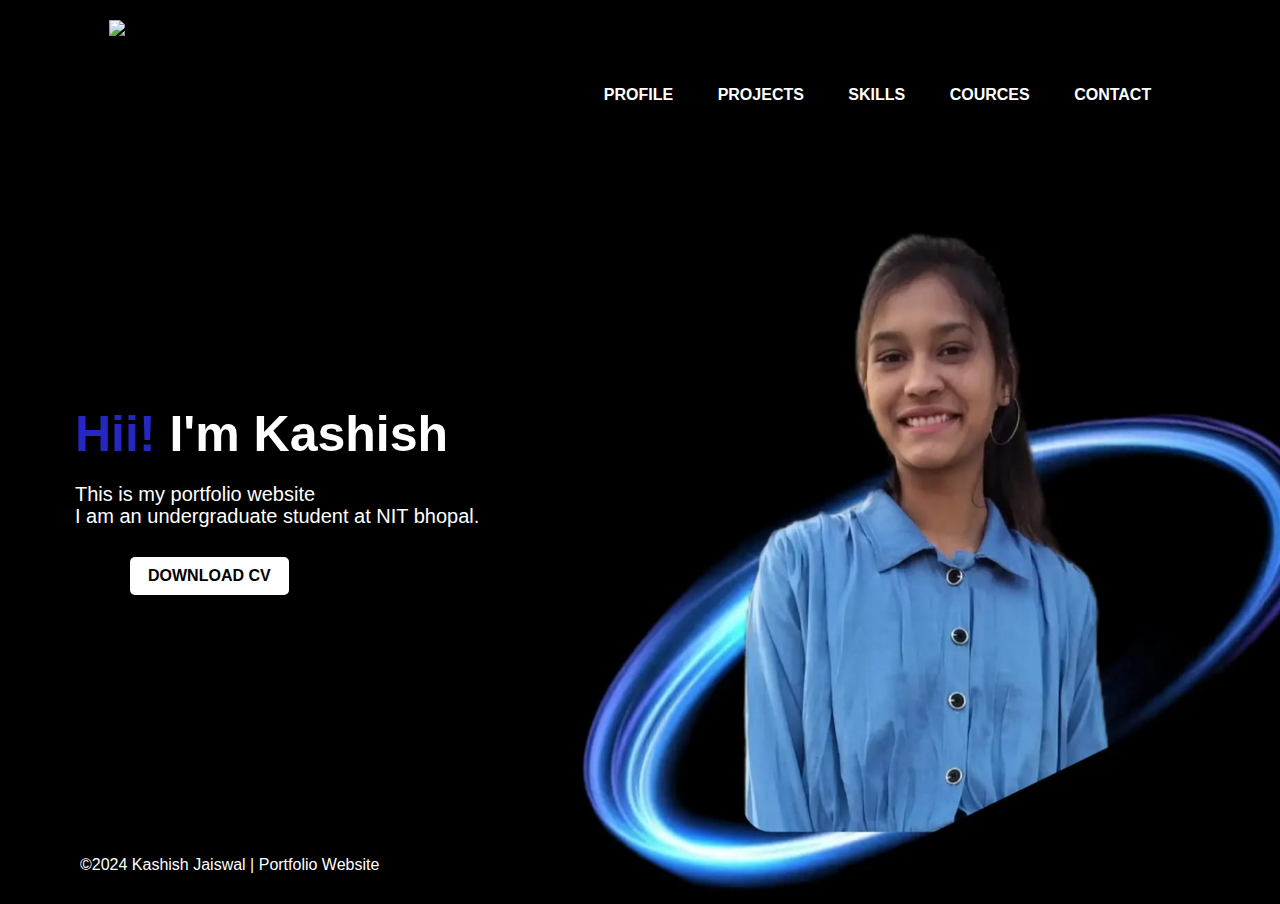
==== index.html @ 09529300 "Add files via upload" ====
<!DOCTYPE html>
<html lang="en">
<head>
    <meta charset="UTF-8">
    <meta name="viewport" content="width=device-width, initial-scale=1.0">
    <title>portfolio</title>
    <link rel="stylesheet" href="style.css">
</head>
<body>
    <header>
        <div class="name">
            <nav>
                <img src="images/image3.jpg" alt="photo" class="logo">
                <ul>
                    <li><a href="/profile.html">PROFILE</a></li>
                    <li><a href="/education.html">PROJECTS</a></li>
                    <li><a href="/skills.html">SKILLS</a></li>
                    <li><a href="/cources.html">COURCES</a></li>
                    <li><a href="/contact.html">CONTACT</a></li>
                </ul>
            </nav>
        </div>
    </header>
     
        <div class="kss">
            <h1><span id="ksh">Hii! </span>I'm Kashish<span id="kash"><i></i></span></h1>
            <p>This is my portfolio website
                <br/> I am an undergraduate student at NIT bhopal. 
            </p>
            <a href="CV kashish.pdf" >DOWNLOAD CV</a>
        </div>
            
            <div class="img">
                <img src="image18.jpg" class="photo" alt="">
            </div>
        
      
   
<footer>
    &copy;2024 Kashish Jaiswal | Portfolio Website
</footer>

</body>
</html>
---- style.css ----
*{
    font-family: Arial, Helvetica, sans-serif;
    margin:0px;
    padding:0px;
    background-color:black;
}
.name{
    position:relative;
    height:45vh;
    width:100%;
    background-color: black;
    

}
nav{
    display:flex;
    width:83%;
    margin:auto;
    padding:20px 0;
    align-items:center;
    justify-content: space-between;

}
.logo{
    /* width:200px; */
    height:150px;

}

nav ul li{
    display:inline-block;
    list-style: none;
    margin:10px 20px;
}
nav ul li a{
    color:white;
    font-weight: bold;
    text-decoration: none;
}
nav ul li a:hover{
    color:red;
}
.kss{
    display:inline-block;
    height:450px;
    
}
.img{
    width:45%;
    height:75%;
    position:absolute;
    bottom:0px;
    right:0px;
    margin-right: 140px;
    
}

.kss h1{
    font-size: 50px;
    color:white;
    margin-bottom: 20px;
    margin-left: 75px;
}

#ksh{
    font-family: 'Gill Sans', 'Gill Sans MT', Calibri, 'Trebuchet MS', sans-serif ;
    color:rgb(38, 38, 193);
    
    
}
#kash{
    margin-left:20px;
    color:rgb(38, 38, 193);

}
.kss p{
    color:white;
    line-height: 22px;
    font-size: 20px;
    margin-left: 75px;
}
.kss a{
    background-color:white;
    color: black;
    padding:10px 18px;
    font-weight: bold;
    display:inline-block;
    margin-top:30px;
    margin-left: 130px;
    border-radius: 5px;
    text-decoration: none;
}

.photo{
    height:100%;
}
footer{
    color:white;
    margin-left: 80px;
    margin-top: 1px;
}


/* --------------------------------------------------------------------------------------------------------------------------------------*/

#h1{
    text-align: center;
    color:blue;
    font-weight: bold;
    margin-top: 40px;
}

#p1{
    color:white;
    font-size: 25px;
    text-align: center;
    margin-top: 2rem;
}



#high{
    color: blue;
    font-size: 50px;
    font-family:'Franklin Gothic Medium', 'Arial Narrow', Arial, sans-serif;
}
#home{
    color: white;
    border:5px solid blue; 
    padding:5px;
    border-radius: 5px;
    font-size: larger;
    margin-left: 50px;
    position: absolute;
    bottom: 50px;
    text-decoration: none;
}

.list{
    color: white;
    font-size: 25px;
    margin-left: 40%;
}
.box{
    
    color: white;
    font-size: 25px;
    border:5px solid white;
    display: inline-block;
    height:50px;
    width:600px;
    margin: 30px;

}
.div1{
    height: 500px;
    width: 84%;
    
    display: flex;
    justify-content:center;
    flex-wrap: wrap;
    align-items: center;
    text-align: center;
    margin-left: 15vh;
    margin-top: 40px;

}


@media only screen and (min-width: 768px) {
    .div1 {
        width: 90%;
        max-width: 1000px;
        margin: 40px auto;
    }

    .box {
        width: 45%;
        margin: 20px;
    }
}

@media only screen and (min-width: 1024px) {
    .box {
        width: 30%;
    }
}
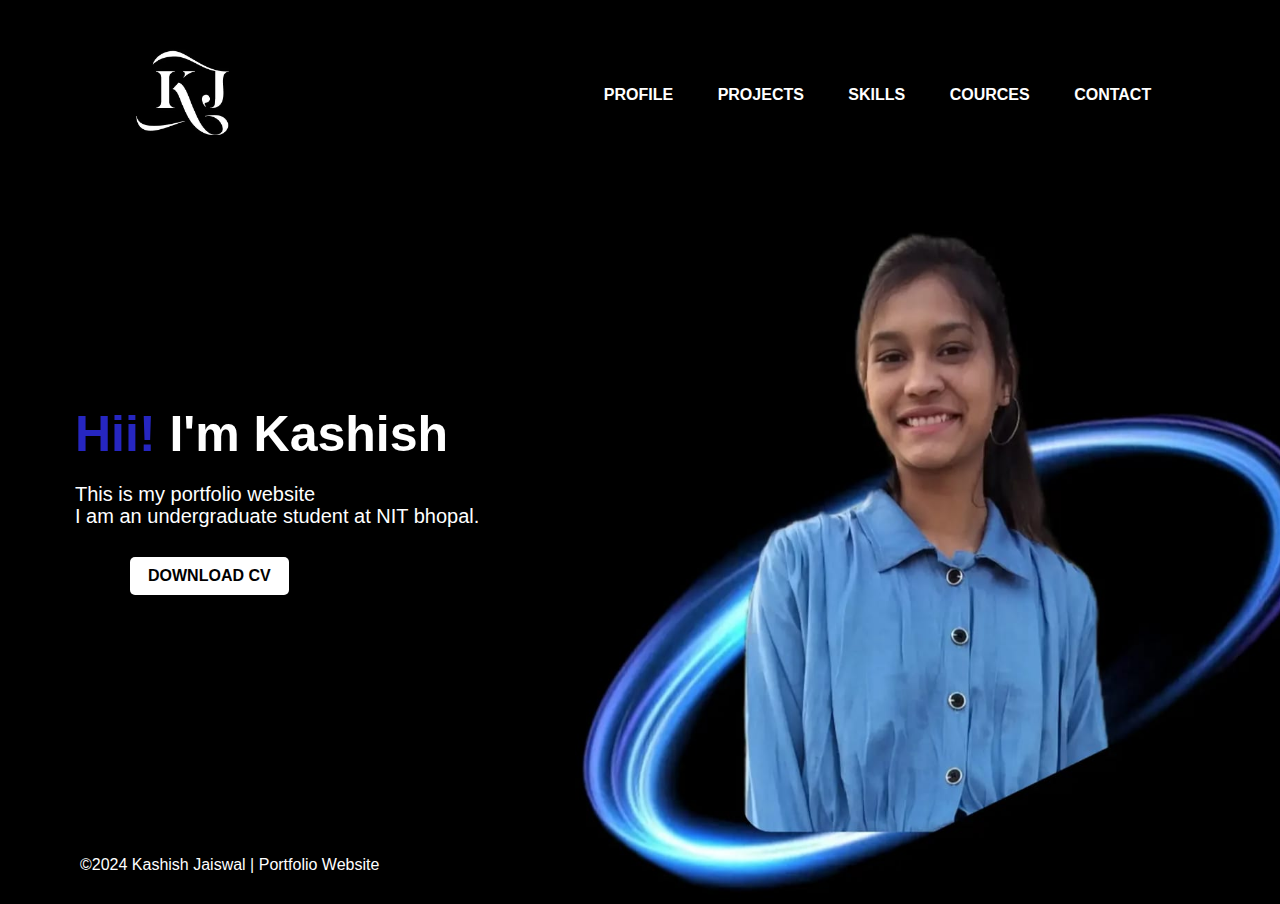
==== commit a6ff0eac: "Update index.html" ====
--- a/index.html
+++ b/index.html
@@ -10,7 +10,7 @@
     <header>
         <div class="name">
             <nav>
-                <img src="images/image3.jpg" alt="photo" class="logo">
+                <img src="image3.jpg" alt="photo" class="logo">
                 <ul>
                     <li><a href="/profile.html">PROFILE</a></li>
                     <li><a href="/education.html">PROJECTS</a></li>
@@ -41,4 +41,4 @@
 </footer>
 
 </body>
-</html>+</html>
